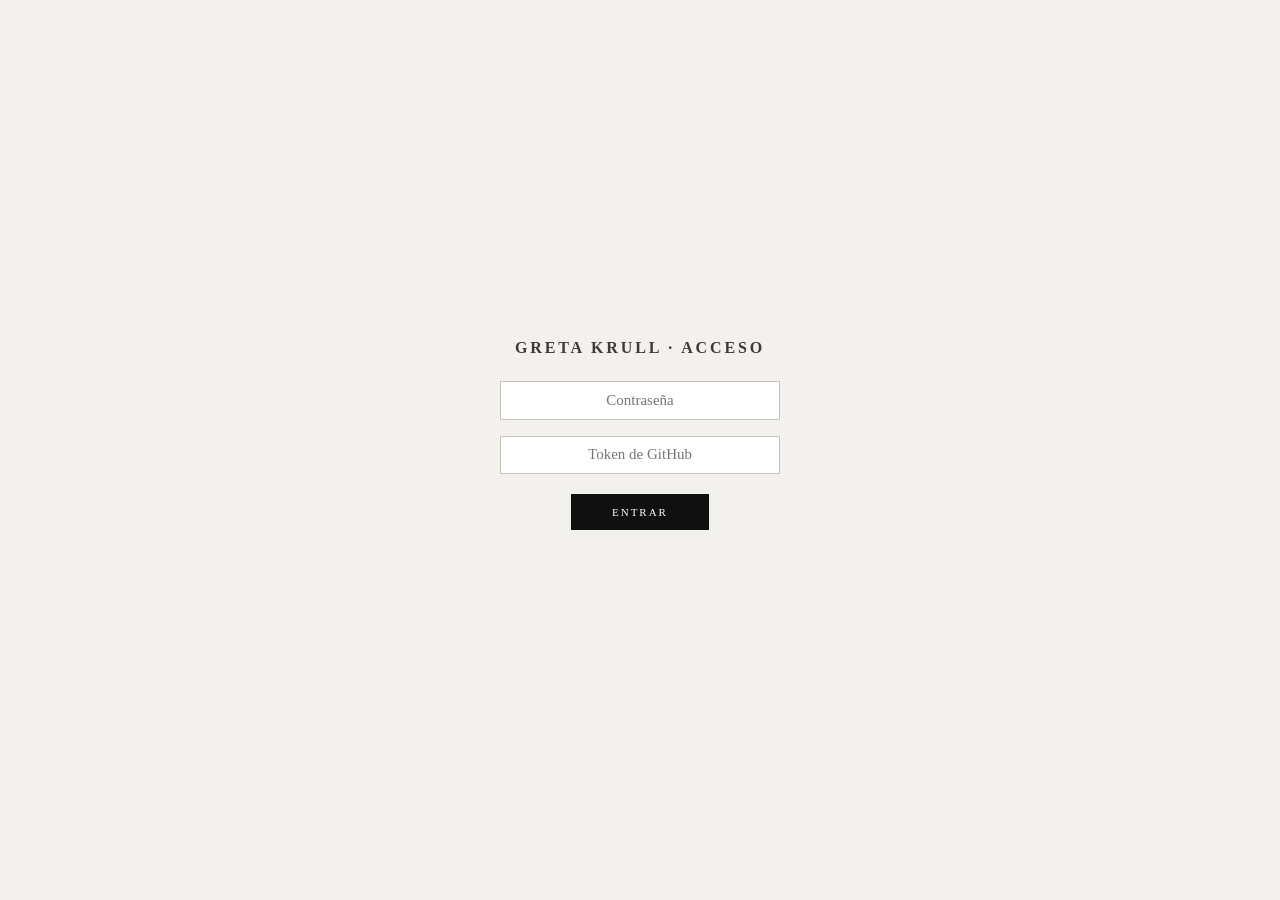
==== gk-admin/index.html @ b91fc3b1 "Admin: imagen no editable, solo informativa El nombre del archivo ya no se puede escribir a mano. Al" ====
<!DOCTYPE html>
<html lang="es">
<head>
<meta charset="UTF-8">
<meta name="viewport" content="width=device-width, initial-scale=1.0">
<title>GK · Admin</title>
<style>
*,*::before,*::after{box-sizing:border-box;margin:0;padding:0}
:root{
  --ink:#111010;--ink-mid:#3d3a38;--ink-faint:#c8c4bc;
  --cream:#f3f1ed;--page:#ffffff;--accent:#8c1a13;--green:#2a6a2a;
}
body{font-family:'Georgia',serif;background:var(--cream);color:var(--ink);font-size:15px;min-height:100vh}

/* ── LOGIN ── */
#login{display:flex;align-items:center;justify-content:center;min-height:100vh;flex-direction:column;gap:1rem}
#login h1{font-size:1rem;letter-spacing:.18em;text-transform:uppercase;color:var(--ink-mid);margin-bottom:.5rem}
#login input{font-family:Georgia,serif;font-size:15px;padding:.6rem 1rem;border:1px solid var(--ink-faint);background:var(--page);width:280px;outline:none;text-align:center;transition:border-color .15s}
#login input:focus{border-color:var(--ink)}
#login button{font-family:Georgia,serif;font-size:11px;letter-spacing:.18em;text-transform:uppercase;padding:.7rem 2.5rem;border:1px solid var(--ink);background:var(--ink);color:#fff;cursor:pointer;margin-top:.25rem;transition:background .15s}
#login button:hover{background:var(--accent);border-color:var(--accent)}
.login-error{font-size:12px;color:var(--accent);min-height:1.2em;text-align:center}

/* ── APP ── */
#app{display:none;max-width:820px;margin:0 auto;padding:3rem 2rem 6rem}

/* ── HEADER ── */
.header-top{border-bottom:3px solid var(--accent);padding-bottom:1rem;margin-bottom:2.5rem;display:flex;justify-content:space-between;align-items:baseline}
.header-top h1{font-size:1.15rem;font-style:italic;font-weight:400}

/* ── STATUS ── */
#status-bar{font-size:12px;padding:.7rem 1rem;margin-bottom:1.5rem;border-left:3px solid var(--ink-faint);color:var(--ink-mid);display:none}
#status-bar.ok{border-left-color:var(--green);color:var(--green);display:block}
#status-bar.error{border-left-color:var(--accent);color:var(--accent);display:block}
#status-bar.loading{display:block}

/* ── TABS ── */
.tabs{display:flex;border-bottom:1px solid var(--ink-faint);margin-bottom:2rem}
.tab{font-size:11px;letter-spacing:.14em;text-transform:uppercase;padding:.75rem 1.5rem;cursor:pointer;color:var(--ink-mid);border-bottom:2px solid transparent;margin-bottom:-1px;background:none;border-top:none;border-left:none;border-right:none;font-family:Georgia,serif;transition:color .15s}
.tab:hover{color:var(--ink)}
.tab.active{color:var(--accent);border-bottom-color:var(--accent)}
.tab-panel{display:none}
.tab-panel.active{display:block}

/* ── MODE TOGGLE ── */
.mode-toggle{display:flex;gap:.5rem;margin-bottom:2rem}
.mode-btn{font-family:Georgia,serif;font-size:11px;letter-spacing:.14em;text-transform:uppercase;padding:.45rem 1.25rem;border:1px solid var(--ink-faint);background:transparent;cursor:pointer;color:var(--ink-mid);transition:all .15s}
.mode-btn.active{background:var(--ink);border-color:var(--ink);color:#fff}
.mode-btn:hover:not(.active){border-color:var(--ink);color:var(--ink)}

/* ── SECTION LABELS ── */
.section-label{font-size:10px;letter-spacing:.2em;text-transform:uppercase;color:var(--accent);margin:2rem 0 1.5rem;padding:.45rem .8rem;border-left:3px solid var(--accent);background:#faf7f4;display:flex;justify-content:space-between;align-items:center}
.section-label em{font-style:italic;text-transform:none;letter-spacing:0;color:var(--ink-faint);font-size:12px}

/* ── FIELDS ── */
.field{display:flex;flex-direction:column;gap:.4rem;margin-bottom:1.25rem}
.field label{font-size:11px;letter-spacing:.12em;text-transform:uppercase;color:var(--ink-mid)}
.field label em{font-size:11px;text-transform:none;letter-spacing:0;color:var(--ink-faint);font-style:italic}
.field .hint{font-size:12px;color:var(--ink-mid);font-style:italic}
.field .field-error{font-size:12px;color:var(--accent);display:none}
.field input,.field select,.field textarea{
  font-family:Georgia,serif;font-size:15px;
  padding:.55rem .8rem;
  border:1px solid var(--ink-faint);
  background:var(--page);
  outline:none;color:var(--ink);width:100%;
  transition:border-color .15s,box-shadow .15s;
  appearance:none;-webkit-appearance:none;
}
.field select{
  background-image:url("data:image/svg+xml,%3Csvg xmlns='http://www.w3.org/2000/svg' width='12' height='7'%3E%3Cpath d='M1 1l5 5 5-5' fill='none' stroke='%233d3a38' stroke-width='1.5'/%3E%3C/svg%3E");
  background-repeat:no-repeat;background-position:right .75rem center;padding-right:2.25rem;cursor:pointer;
}
.field input:focus,.field select:focus,.field textarea:focus{border-color:var(--ink);box-shadow:0 0 0 3px rgba(17,16,16,.06)}
.field input.invalid,.field textarea.invalid,.field select.invalid{border-color:var(--accent);box-shadow:0 0 0 3px rgba(140,26,19,.07)}
.field input:disabled{background:var(--cream);color:var(--ink-mid);cursor:default}
.field textarea{resize:vertical;min-height:90px;line-height:1.65}

/* ── LAYOUT ── */
.row{display:grid;grid-template-columns:1fr 1fr;gap:1.25rem}
.row3{display:grid;grid-template-columns:1fr 1fr 1fr;gap:1.25rem}

/* ── INFO PILLS (libros existentes) ── */
.existing-info{margin-bottom:1.5rem}
.existing-info-label{font-size:11px;letter-spacing:.1em;text-transform:uppercase;color:var(--ink-mid);margin-bottom:.4rem}
.info-pill{display:inline-block;font-size:11px;background:var(--page);border:1px solid var(--ink-faint);padding:.2rem .65rem;margin:.15rem;color:var(--ink-mid)}

/* ── IMAGE UPLOAD ── */
input[type="file"].img-file-input{width:.1px;height:.1px;opacity:0;position:absolute;overflow:hidden;z-index:-1}
.img-file-btn{display:block;font-family:Georgia,serif;font-size:12px;letter-spacing:.1em;text-transform:uppercase;padding:.5rem 1rem;border:1px dashed var(--ink-faint);background:var(--page);cursor:pointer;color:var(--ink-mid);transition:border-color .15s,color .15s;text-align:center}
.img-file-btn:hover{border-color:var(--ink);color:var(--ink)}
.img-preview-row{display:none;align-items:center;gap:1rem;margin-top:.25rem}
.img-preview{width:72px;height:72px;object-fit:cover;border:1px solid var(--ink-faint);flex-shrink:0}
.img-preview-name{font-size:12px;color:var(--ink-mid);font-style:italic;word-break:break-all}
.img-warning{display:none;font-size:12px;color:var(--accent);background:#fdf5f5;border:1px solid #f0cccc;padding:.5rem .75rem;line-height:1.6}
.img-warning a{color:var(--accent);text-decoration:underline}
.img-name-hint{font-size:12px;color:var(--ink-mid);background:#f8f6f2;border-left:2px solid var(--ink-faint);padding:.45rem .7rem;line-height:1.65}
.img-name-hint code{font-size:11px;background:var(--page);border:1px solid var(--ink-faint);padding:.05rem .3rem}
.img-current-name{display:none;font-size:12px;color:var(--ink-mid);font-style:italic;padding:.35rem .6rem;background:var(--cream);border:1px solid var(--ink-faint)}

/* ── TAGS ── */
.tag-box{background:#f8f6f2;border:1px solid var(--ink-faint);padding:1rem 1.1rem;margin-bottom:1.25rem}
.tag-box-title{font-size:10px;letter-spacing:.18em;text-transform:uppercase;color:var(--ink-mid);margin-bottom:.65rem}
.tag-box p{font-size:13px;color:var(--ink-mid);line-height:1.75;margin-bottom:.6rem}
.tag-box p strong{color:var(--ink)}
.tag-pills-label{font-size:10px;letter-spacing:.15em;text-transform:uppercase;color:var(--ink-mid);margin:.75rem 0 .35rem}
.tag-pill-click{display:inline-block;font-size:11px;background:var(--page);border:1px solid var(--ink-faint);padding:.2rem .65rem;margin:.15rem;color:var(--ink-mid);cursor:pointer;transition:all .15s;user-select:none}
.tag-pill-click:hover{background:var(--ink);color:#fff;border-color:var(--ink)}
.tag-new-warn{display:none;font-size:12px;color:#7a5a10;background:#fdf8ee;border:1px solid #e8d5a0;padding:.4rem .7rem;margin-top:.3rem;line-height:1.6}

/* ── SUBMIT ── */
.submit-row{display:flex;align-items:center;gap:1.5rem;margin-top:2rem;padding-top:1.5rem;border-top:1px solid var(--ink-faint)}
button.publish{font-family:Georgia,serif;font-size:11px;letter-spacing:.18em;text-transform:uppercase;padding:.8rem 2.5rem;border:1px solid var(--accent);background:var(--accent);color:#fff;cursor:pointer;transition:opacity .15s}
button.publish:hover{opacity:.85}
button.publish:disabled{opacity:.4;cursor:default}
.publish-status{font-size:13px;color:var(--ink-mid);font-style:italic}
.publish-status.success{color:var(--green)}
.publish-status.error{color:var(--accent)}

@media(max-width:620px){.row,.row3{grid-template-columns:1fr}}
</style>
</head>
<body>

<div id="login">
  <h1>Greta Krull · Acceso</h1>
  <input type="password" id="pwd" placeholder="Contraseña" onkeydown="if(event.key==='Enter')checkPwd()">
  <div id="token-row">
    <input type="password" id="gh-token" placeholder="Token de GitHub" onkeydown="if(event.key==='Enter')checkPwd()">
  </div>
  <button onclick="checkPwd()">Entrar</button>
  <div class="login-error" id="login-error"></div>
</div>

<div id="app">
  <div class="header-top">
    <h1>Greta Krull Ediciones — Panel de contenido</h1>
    <button onclick="cerrarSesion()" style="font-family:Georgia,serif;font-size:10px;letter-spacing:.12em;text-transform:uppercase;background:none;border:none;color:var(--ink-faint);cursor:pointer;padding:0">Cerrar sesión</button>
  </div>

  <div id="status-bar"></div>

  <div class="tabs">
    <button class="tab active" onclick="switchTab('libro',this)">Libros</button>
    <button class="tab" onclick="switchTab('archivo',this)">Archivo</button>
  </div>

  <!-- ══ TAB LIBROS ══ -->
  <div id="tab-libro" class="tab-panel active">

    <div class="mode-toggle">
      <button class="mode-btn active" onclick="setMode('libro','nuevo',this)">Nuevo libro</button>
      <button class="mode-btn" onclick="setMode('libro','editar',this)">Editar existente</button>
    </div>

    <div id="libro-edit-selector" style="display:none">
      <div class="field">
        <label>Selecciona el libro a editar</label>
        <select onchange="loadBookForEdit(this.value)">
          <option value="">— Seleccionar —</option>
        </select>
      </div>
    </div>

    <div id="existing-books-info" class="existing-info" style="display:none">
      <div class="existing-info-label">Libros en el catálogo</div>
      <div id="existing-books-list"></div>
    </div>

    <div class="section-label">Obligatorio</div>

    <div class="row3">
      <div class="field">
        <label>N.º de libro</label>
        <input type="number" id="l-id" placeholder="5" min="1">
        <span class="hint" id="l-id-hint"></span>
        <span class="field-error" id="l-id-error">Este número ya existe</span>
      </div>
      <div class="field">
        <label>Año</label>
        <input type="text" id="l-date" placeholder="2026">
      </div>
      <div class="field">
        <label>Estado</label>
        <select id="l-status">
          <option value="">— Elegir —</option>
          <option value="upcoming">En preparación</option>
          <option value="available">Disponible</option>
          <option value="announced">Solo anunciado</option>
        </select>
        <span class="field-error" id="l-status-error">Selecciona un estado</span>
      </div>
    </div>

    <div class="field">
      <label>Título</label>
      <input type="text" id="l-title">
      <span class="field-error" id="l-title-error">El título es obligatorio</span>
    </div>

    <div class="row">
      <div class="field">
        <label>Nombre del autor</label>
        <input type="text" id="l-author1-name">
        <span class="field-error" id="l-author-error">El autor es obligatorio</span>
      </div>
      <div class="field">
        <label>Rol <em>— Ensayo / Poesía / Traducción</em></label>
        <input type="text" id="l-author1-role">
      </div>
    </div>

    <div class="row">
      <div class="field">
        <label>Segundo autor <em>— si aplica</em></label>
        <input type="text" id="l-author2-name">
      </div>
      <div class="field">
        <label>Rol del segundo autor</label>
        <input type="text" id="l-author2-role">
      </div>
    </div>

    <div class="field">
      <label>Descripción corta <em>— cuadrícula de inicio, máx. 15 palabras</em></label>
      <input type="text" id="l-desc-short">
      <span class="field-error" id="l-desc-short-error">La descripción corta es obligatoria</span>
    </div>

    <div class="field">
      <label>Descripción catálogo <em>— 2-4 frases</em></label>
      <textarea id="l-desc-catalog"></textarea>
      <span class="field-error" id="l-desc-catalog-error">La descripción de catálogo es obligatoria</span>
    </div>

    <!-- Portada -->
    <div class="field">
      <label>Imagen de portada</label>
      <input type="file" id="l-cover-file" class="img-file-input" accept="image/jpeg,image/png,image/webp" onchange="handleImageSelect('l')">
      <label for="l-cover-file" class="img-file-btn">Seleccionar imagen…</label>
      <div id="l-cover-preview-row" class="img-preview-row">
        <img id="l-cover-preview" class="img-preview" src="" alt="">
        <span id="l-cover-preview-name" class="img-preview-name"></span>
      </div>
      <div id="l-cover-warning" class="img-warning">
        El archivo supera 2MB — las imágenes grandes ralentizan la web. Comprímelo antes de subir:
        <a href="https://www.iloveimg.com/es/comprimir-imagen" target="_blank">iloveimg.com →</a>
      </div>
      <input type="hidden" id="l-cover">
      <div id="l-cover-current" class="img-current-name"></div>
      <div class="img-name-hint">
        Nómbrala en minúsculas, sin espacios ni acentos, con guiones.<br>
        Ejemplo: <code>cuaderno-2-carta-cabala.jpg</code><br>
        Este nombre es como quedará guardado en GitHub y como deberás referirlo si lo necesitas en otro sitio.
      </div>
    </div>

    <div class="section-label">Opcional <em>— completar cuando esté disponible</em></div>

    <div class="field">
      <label>Subtítulo</label>
      <input type="text" id="l-subtitle">
    </div>

    <div class="row">
      <div class="field">
        <label>Tirada total</label>
        <input type="number" id="l-copies-total" placeholder="100" min="1">
      </div>
      <div class="field">
        <label>Ejemplares disponibles</label>
        <input type="number" id="l-copies-remaining" min="0">
      </div>
    </div>

    <div class="field">
      <label>Cita destacada</label>
      <input type="text" id="l-quote" placeholder="«Una frase memorable»">
    </div>

    <div class="field">
      <label>Enlace de compra</label>
      <input type="text" id="l-purchase-url" placeholder="https://...">
    </div>
    <div class="row">
      <div class="field">
        <label>Nombre del enlace</label>
        <input type="text" id="l-purchase-label" placeholder="IberLibro">
      </div>
      <div class="field">
        <label>Descripción del enlace</label>
        <input type="text" id="l-purchase-desc" placeholder="Compra directa. Envío internacional.">
      </div>
    </div>

    <div class="submit-row">
      <button class="publish" id="btn-libro" onclick="publishBook()">Publicar en la web</button>
      <span class="publish-status" id="status-libro"></span>
    </div>
  </div>

  <!-- ══ TAB ARCHIVO ══ -->
  <div id="tab-archivo" class="tab-panel">

    <div class="mode-toggle">
      <button class="mode-btn active" onclick="setMode('archivo','nuevo',this)">Nueva entrada</button>
      <button class="mode-btn" onclick="setMode('archivo','editar',this)">Editar existente</button>
    </div>

    <div id="archivo-edit-selector" style="display:none">
      <div class="field">
        <label>Selecciona la entrada a editar</label>
        <select onchange="loadArchivoForEdit(this.value)">
          <option value="">— Seleccionar —</option>
        </select>
      </div>
    </div>

    <div class="section-label">Obligatorio</div>

    <div class="row">
      <div class="field">
        <label>Tipo de entrada</label>
        <select id="a-tipo" onchange="updateArchivoFields()">
          <option value="">— Elegir —</option>
          <option value="foto">Foto</option>
          <option value="video">Vídeo</option>
          <option value="mixto">Mixto (foto + vídeo)</option>
        </select>
        <span class="field-error" id="a-tipo-error">Selecciona un tipo</span>
      </div>
      <div class="field">
        <label>Libro relacionado <em>— número</em></label>
        <input type="number" id="a-cuaderno" placeholder="1" min="1">
        <span class="field-error" id="a-cuaderno-error">El libro relacionado es obligatorio</span>
      </div>
    </div>

    <div class="row">
      <div class="field">
        <label>Fecha</label>
        <input type="text" id="a-fecha" placeholder="Junio 2026">
        <span class="field-error" id="a-fecha-error">La fecha es obligatoria</span>
      </div>
      <div class="field">
        <label>Etiqueta <em>— texto pequeño sobre el título</em></label>
        <input type="text" id="a-etiqueta" placeholder="Fotografía · N.º 1">
      </div>
    </div>

    <div class="field">
      <label>Título</label>
      <input type="text" id="a-titulo">
      <span class="field-error" id="a-titulo-error">El título es obligatorio</span>
    </div>

    <div class="field">
      <label>Texto</label>
      <textarea id="a-texto" placeholder="Texto que aparece al abrir la entrada."></textarea>
      <span class="field-error" id="a-texto-error">El texto es obligatorio</span>
    </div>

    <!-- Imagen (foto / mixto) -->
    <div id="a-imagen-fields">
      <div class="field">
        <label>Imagen</label>
        <input type="file" id="a-imagen-file" class="img-file-input" accept="image/jpeg,image/png,image/webp" onchange="handleImageSelect('a')">
        <label for="a-imagen-file" class="img-file-btn">Seleccionar imagen…</label>
        <div id="a-imagen-preview-row" class="img-preview-row">
          <img id="a-imagen-preview" class="img-preview" src="" alt="">
          <span id="a-imagen-preview-name" class="img-preview-name"></span>
        </div>
        <div id="a-imagen-warning" class="img-warning">
          El archivo supera 2MB — las imágenes grandes ralentizan la web. Comprímelo antes de subir:
          <a href="https://www.iloveimg.com/es/comprimir-imagen" target="_blank">iloveimg.com →</a>
        </div>
        <input type="hidden" id="a-imagen">
        <div id="a-imagen-current" class="img-current-name"></div>
        <div class="img-name-hint">
          Nómbrala en minúsculas, sin espacios ni acentos, con guiones.<br>
          Ejemplo: <code>archivo-prevel-retrato-1948.jpg</code><br>
          Este nombre es como quedará en GitHub. Úsalo si necesitas referenciar la imagen en otro lugar.
        </div>
        <span class="field-error" id="a-imagen-error">La imagen es obligatoria para este tipo</span>
      </div>
      <div class="field">
        <label>Descripción de la imagen <em>— accesibilidad</em></label>
        <input type="text" id="a-imagealt">
      </div>
    </div>

    <!-- Vídeo (video / mixto) -->
    <div id="a-video-fields" style="display:none">
      <div class="field">
        <label>ID del vídeo de YouTube</label>
        <input type="text" id="a-videoid" placeholder="dQw4w9WgXcQ">
        <span class="hint">La parte después de youtube.com/watch?v= en la URL</span>
        <span class="field-error" id="a-video-error">El ID del vídeo es obligatorio para este tipo</span>
      </div>
    </div>

    <!-- Tags -->
    <div class="tag-box">
      <div class="tag-box-title">Cómo funcionan los tags</div>
      <p>Cada tag agrupa entradas en el <strong>mapa del archivo</strong>. Entradas con el mismo tag forman un <strong>cluster</strong> y aparecen juntas.</p>
      <p>Una entrada con <strong>dos tags</strong> aparece entre los dos clusters, conectándolos visualmente. Más de dos tags no tiene efecto adicional.</p>
      <p>Usa siempre los mismos tags para el mismo tema. Si escribes un tag nuevo, se creará un cluster nuevo en el mapa.</p>
      <div id="existing-tags-box" style="display:none">
        <div class="tag-pills-label">Tags existentes — pulsa para añadir</div>
        <div id="existing-tags-list"></div>
      </div>
    </div>

    <div class="field">
      <label>Tags de esta entrada</label>
      <input type="text" id="a-tags" placeholder="artaud, prevel" oninput="checkNewTag()">
      <span class="hint">Separados por coma. Un tag = un cluster. Dos tags = entre dos clusters.</span>
      <div class="tag-new-warn" id="a-tags-new-warn"></div>
      <span class="field-error" id="a-tags-error">Al menos un tag es obligatorio</span>
    </div>

    <div class="section-label">Opcional</div>

    <div class="field">
      <label>Enlace externo</label>
      <input type="text" id="a-enlace" placeholder="https://...">
    </div>

    <div class="submit-row">
      <button class="publish" id="btn-archivo" onclick="publishArchivo()">Publicar en el archivo</button>
      <span class="publish-status" id="status-archivo"></span>
    </div>
  </div>
</div>

<script>
var PASSWORD = 'amapola26';
var GH_TOKEN = '';
var REPO     = 'asieruxui/Greta-Krull-Ediciones';
var API      = 'https://api.github.com/repos/' + REPO + '/contents/';

var currentBooks    = [];
var currentArchivo  = [];
var tagCounts       = {};
var libroEditMode   = false;
var archivoEditMode = false;
var libroEditId     = null;
var archivoEditIdx  = null;
var imageFiles      = { l: null, a: null };

// ── Auth ──────────────────────────────────────────────────────────────────────
function iniciarSesion(pwd, token) {
  GH_TOKEN = token;
  localStorage.setItem('gk_token', token);
  localStorage.setItem('gk_pwd',   pwd);
  document.getElementById('login').style.display = 'none';
  document.getElementById('app').style.display   = 'block';
  loadData();
}

function cerrarSesion() {
  localStorage.removeItem('gk_token');
  localStorage.removeItem('gk_pwd');
  GH_TOKEN = '';
  document.getElementById('app').style.display   = 'none';
  document.getElementById('login').style.display = 'flex';
  document.getElementById('pwd').value           = '';
  document.getElementById('gh-token').value      = '';
  document.getElementById('token-row').style.display = 'block';
}

function checkPwd() {
  var token = document.getElementById('gh-token').value.trim();
  var pwd   = document.getElementById('pwd').value;
  if (pwd === PASSWORD && token) {
    iniciarSesion(pwd, token);
  } else if (pwd !== PASSWORD) {
    document.getElementById('login-error').textContent = 'Contraseña incorrecta';
    document.getElementById('pwd').value = '';
    document.getElementById('pwd').focus();
  } else {
    document.getElementById('login-error').textContent = 'Introduce el token de GitHub';
    document.getElementById('gh-token').focus();
  }
}

// Auto-login si hay sesión guardada
(function() {
  var savedPwd   = localStorage.getItem('gk_pwd');
  var savedToken = localStorage.getItem('gk_token');
  if (savedPwd === PASSWORD && savedToken) {
    document.getElementById('token-row').style.display = 'none';
    iniciarSesion(savedPwd, savedToken);
  }
})();

// ── GitHub API ────────────────────────────────────────────────────────────────
function ghGet(path) {
  return fetch(API + path, {
    headers: { 'Authorization': 'token ' + GH_TOKEN, 'Accept': 'application/vnd.github.v3+json' }
  }).then(function(r) { return r.json(); });
}

function ghPut(path, content, sha, message) {
  var body = { message: message, content: content };
  if (sha) body.sha = sha;
  return fetch(API + path, {
    method: 'PUT',
    headers: { 'Authorization': 'token ' + GH_TOKEN, 'Content-Type': 'application/json' },
    body: JSON.stringify(body)
  }).then(function(r) { return r.json().then(function(d){ return { ok: r.ok, data: d }; }); });
}

function ghPutText(path, text, sha, message) {
  return ghPut(path, btoa(unescape(encodeURIComponent(text))), sha, message);
}

function parseJsArray(src, varName) {
  try { return new Function(src + '; return ' + varName + ';')(); } catch(e) { return []; }
}

function decode64(b64) {
  return decodeURIComponent(escape(atob(b64.replace(/\n/g, ''))));
}

// Upload image file to images/ folder
function ghUploadImage(filename, file) {
  return new Promise(function(resolve, reject) {
    var reader = new FileReader();
    reader.onload = function(e) {
      var base64 = e.target.result.split(',')[1];
      // Try to get existing SHA (in case file already exists)
      ghGet('images/' + filename).then(function(existing) {
        return ghPut('images/' + filename, base64, existing.sha || undefined, 'Subir imagen: ' + filename);
      }).then(resolve).catch(reject);
    };
    reader.onerror = reject;
    reader.readAsDataURL(file);
  });
}

// ── Image field handling ──────────────────────────────────────────────────────
function handleImageSelect(prefix) {
  var fileInputId = prefix === 'l' ? 'l-cover-file' : 'a-imagen-file';
  var nameFieldId = prefix === 'l' ? 'l-cover'      : 'a-imagen';
  var previewRowId= prefix === 'l' ? 'l-cover-preview-row'  : 'a-imagen-preview-row';
  var previewImgId= prefix === 'l' ? 'l-cover-preview'      : 'a-imagen-preview';
  var previewNmId = prefix === 'l' ? 'l-cover-preview-name' : 'a-imagen-preview-name';
  var warningId   = prefix === 'l' ? 'l-cover-warning'      : 'a-imagen-warning';

  var file = document.getElementById(fileInputId).files[0];
  if (!file) return;

  imageFiles[prefix] = file;
  document.getElementById(nameFieldId).value = file.name;
  var currentDiv = document.getElementById(prefix === 'l' ? 'l-cover-current' : 'a-imagen-current');
  currentDiv.textContent = 'Archivo seleccionado: ' + file.name;
  currentDiv.style.display = 'block';
  document.getElementById(warningId).style.display = file.size > 2 * 1024 * 1024 ? 'block' : 'none';

  var reader = new FileReader();
  reader.onload = function(e) {
    document.getElementById(previewImgId).src = e.target.result;
    document.getElementById(previewNmId).textContent = file.name + ' (' + (file.size / 1024).toFixed(0) + ' KB)';
    document.getElementById(previewRowId).style.display = 'flex';
  };
  reader.readAsDataURL(file);
}

function clearFileSelect(prefix) {
  imageFiles[prefix] = null;
  var previewRowId = prefix === 'l' ? 'l-cover-preview-row' : 'a-imagen-preview-row';
  var warningId    = prefix === 'l' ? 'l-cover-warning'     : 'a-imagen-warning';
  var currentDivId = prefix === 'l' ? 'l-cover-current'     : 'a-imagen-current';
  document.getElementById(previewRowId).style.display  = 'none';
  document.getElementById(warningId).style.display     = 'none';
  document.getElementById(currentDivId).style.display  = 'none';
  document.getElementById(currentDivId).textContent    = '';
}

// ── Load data ─────────────────────────────────────────────────────────────────
function loadData() {
  setStatus('Cargando…', 'loading');
  Promise.all([
    ghGet('contenido/libros.js'),
    ghGet('contenido/archivo.js')
  ]).then(function(res) {
    var librosSrc  = decode64(res[0].content);
    var archivoSrc = decode64(res[1].content);

    currentBooks   = parseJsArray(librosSrc,  'BOOKS')   || [];
    currentArchivo = parseJsArray(archivoSrc, 'ARCHIVO') || [];

    if (currentBooks.length) {
      var nextId = Math.max.apply(null, currentBooks.map(function(b){ return b.id || 0; })) + 1;
      document.getElementById('l-id').placeholder = nextId;
      document.getElementById('l-id-hint').textContent = 'El siguiente disponible es ' + nextId;
      document.getElementById('existing-books-list').innerHTML = currentBooks.map(function(b) {
        return '<span class="info-pill">N.º ' + b.id + ' · ' + b.title + '</span>';
      }).join('');
      document.getElementById('existing-books-info').style.display = 'block';

      var sel = document.querySelector('#libro-edit-selector select');
      currentBooks.forEach(function(b) {
        var o = document.createElement('option');
        o.value = b.id;
        o.textContent = 'N.º ' + b.id + ' · ' + b.title;
        sel.appendChild(o);
      });
    }

    // Tags con conteo
    tagCounts = {};
    currentArchivo.forEach(function(e) {
      (e.tags || []).forEach(function(t){ tagCounts[t] = (tagCounts[t] || 0) + 1; });
    });
    var tags = Object.keys(tagCounts);
    if (tags.length) {
      document.getElementById('existing-tags-list').innerHTML = tags.map(function(t) {
        return '<span class="tag-pill-click" onclick="addTag(\'' + t.replace(/'/g,"\\'") + '\')">' +
               t + ' <em style="opacity:.55;font-style:normal">(' + tagCounts[t] + ')</em></span>';
      }).join('');
      document.getElementById('existing-tags-box').style.display = 'block';
    }

    var aSel = document.querySelector('#archivo-edit-selector select');
    currentArchivo.forEach(function(e, i) {
      var o = document.createElement('option');
      o.value = i;
      o.textContent = e.titulo || ('Entrada ' + (i + 1));
      aSel.appendChild(o);
    });

    setStatus('', '');
  }).catch(function() {
    setStatus('Error al conectar con GitHub. Comprueba el token.', 'error');
  });
}

function setStatus(msg, type) {
  var bar = document.getElementById('status-bar');
  bar.textContent = msg;
  bar.className = type;
  bar.style.display = msg ? 'block' : 'none';
}

// ── Tags ──────────────────────────────────────────────────────────────────────
function addTag(tag) {
  var input = document.getElementById('a-tags');
  var parts = input.value ? input.value.split(',').map(function(t){ return t.trim(); }) : [];
  if (parts.indexOf(tag) === -1) parts.push(tag);
  input.value = parts.join(', ');
  checkNewTag();
}

function checkNewTag() {
  var input = document.getElementById('a-tags');
  var typed = input.value.split(',').map(function(t){ return t.trim().toLowerCase(); }).filter(Boolean);
  var newTags = typed.filter(function(t){ return t && !tagCounts[t]; });
  var warn = document.getElementById('a-tags-new-warn');
  if (newTags.length) {
    warn.textContent = '«' + newTags.join('» y «') + '» ' + (newTags.length === 1 ? 'es un tag nuevo' : 'son tags nuevos') + ' — se creará un cluster nuevo en el mapa del archivo.';
    warn.style.display = 'block';
  } else {
    warn.style.display = 'none';
  }
}

// ── Tabs & mode ───────────────────────────────────────────────────────────────
function switchTab(name, btn) {
  document.querySelectorAll('.tab').forEach(function(t){ t.classList.remove('active'); });
  document.querySelectorAll('.tab-panel').forEach(function(p){ p.classList.remove('active'); });
  btn.classList.add('active');
  document.getElementById('tab-' + name).classList.add('active');
}

function setMode(tab, mode, btn) {
  var isEdit = (mode === 'editar');
  if (tab === 'libro') {
    libroEditMode = isEdit;
    libroEditId   = null;
    document.getElementById('libro-edit-selector').style.display = isEdit ? 'block' : 'none';
    document.getElementById('existing-books-info').style.display = isEdit ? 'none' : (currentBooks.length ? 'block' : 'none');
    document.getElementById('l-id').disabled = isEdit;
    document.getElementById('btn-libro').textContent = isEdit ? 'Guardar cambios' : 'Publicar en la web';
    clearForm('libro');
  } else {
    archivoEditMode = isEdit;
    archivoEditIdx  = null;
    document.getElementById('archivo-edit-selector').style.display = isEdit ? 'block' : 'none';
    document.getElementById('btn-archivo').textContent = isEdit ? 'Guardar cambios' : 'Publicar en el archivo';
    clearForm('archivo');
  }
  btn.closest('.mode-toggle').querySelectorAll('.mode-btn').forEach(function(b) {
    b.classList.toggle('active', b === btn);
  });
}

function clearForm(tab) {
  if (tab === 'libro') {
    ['l-id','l-date','l-title','l-author1-name','l-author1-role','l-author2-name','l-author2-role',
     'l-subtitle','l-desc-short','l-desc-catalog','l-cover','l-copies-total','l-copies-remaining',
     'l-quote','l-purchase-url','l-purchase-label','l-purchase-desc'].forEach(function(f){ document.getElementById(f).value = ''; });
    document.getElementById('l-status').value = '';
    document.getElementById('status-libro').textContent = '';
    document.getElementById('status-libro').className = 'publish-status';
    document.getElementById('l-cover').value = '';
    clearFileSelect('l');
    document.getElementById('l-cover-file').value = '';
  } else {
    ['a-fecha','a-etiqueta','a-titulo','a-texto','a-imagen','a-imagealt',
     'a-videoid','a-tags','a-cuaderno','a-enlace'].forEach(function(f){ document.getElementById(f).value = ''; });
    document.getElementById('a-tipo').value = '';
    updateArchivoFields();
    document.getElementById('status-archivo').textContent = '';
    document.getElementById('status-archivo').className = 'publish-status';
    document.getElementById('a-tags-new-warn').style.display = 'none';
    document.getElementById('a-imagen').value = '';
    clearFileSelect('a');
    document.getElementById('a-imagen-file').value = '';
  }
}

function updateArchivoFields() {
  var tipo = document.getElementById('a-tipo').value;
  document.getElementById('a-imagen-fields').style.display = tipo === 'video' ? 'none' : '';
  document.getElementById('a-video-fields').style.display  = tipo === 'foto'  ? 'none' : '';
}

// ── Populate form for editing ─────────────────────────────────────────────────
function loadBookForEdit(id) {
  if (!id) return;
  libroEditId = parseInt(id);
  var b = currentBooks.find(function(x){ return x.id === libroEditId; });
  if (!b) return;
  var a = b.authors || [];
  document.getElementById('l-id').value               = b.id;
  document.getElementById('l-date').value             = b.date           || '';
  document.getElementById('l-status').value           = b.status         || '';
  document.getElementById('l-title').value            = b.title          || '';
  document.getElementById('l-author1-name').value     = (a[0]||{}).name  || '';
  document.getElementById('l-author1-role').value     = (a[0]||{}).role  || '';
  document.getElementById('l-author2-name').value     = (a[1]||{}).name  || '';
  document.getElementById('l-author2-role').value     = (a[1]||{}).role  || '';
  document.getElementById('l-subtitle').value         = b.subtitle       || '';
  document.getElementById('l-desc-short').value       = b.descShort      || '';
  document.getElementById('l-desc-catalog').value     = b.descCatalog    || '';
  var lCover = b.coverImage ? b.coverImage.replace('./images/', '') : '';
  document.getElementById('l-cover').value = lCover;
  var lCoverDiv = document.getElementById('l-cover-current');
  if (lCover) { lCoverDiv.textContent = 'Imagen actual: ' + lCover; lCoverDiv.style.display = 'block'; }
  else { lCoverDiv.textContent = ''; lCoverDiv.style.display = 'none'; }
  document.getElementById('l-copies-total').value     = b.copiesTotal     != null ? b.copiesTotal     : '';
  document.getElementById('l-copies-remaining').value = b.copiesRemaining != null ? b.copiesRemaining : '';
  document.getElementById('l-quote').value            = b.quote          || '';
  document.getElementById('l-purchase-url').value     = b.purchaseUrl    || '';
  document.getElementById('l-purchase-label').value   = b.purchaseLabel  || '';
  document.getElementById('l-purchase-desc').value    = b.purchaseDesc   || '';
}

function loadArchivoForEdit(idx) {
  if (idx === '') return;
  archivoEditIdx = parseInt(idx);
  var e = currentArchivo[archivoEditIdx];
  if (!e) return;
  document.getElementById('a-tipo').value     = e.tipo     || '';
  updateArchivoFields();
  document.getElementById('a-fecha').value    = e.fecha    || '';
  document.getElementById('a-etiqueta').value = e.etiqueta || '';
  document.getElementById('a-titulo').value   = e.titulo   || '';
  document.getElementById('a-texto').value    = e.texto    || '';
  var aImagen = e.imagen ? e.imagen.replace('./images/', '') : '';
  document.getElementById('a-imagen').value = aImagen;
  var aImagenDiv = document.getElementById('a-imagen-current');
  if (aImagen) { aImagenDiv.textContent = 'Imagen actual: ' + aImagen; aImagenDiv.style.display = 'block'; }
  else { aImagenDiv.textContent = ''; aImagenDiv.style.display = 'none'; }
  document.getElementById('a-imagealt').value = e.imageAlt || '';
  var vm = e.videoUrl ? e.videoUrl.match(/embed\/(.+)$/) : null;
  document.getElementById('a-videoid').value  = vm ? vm[1] : '';
  document.getElementById('a-tags').value     = (e.tags || []).join(', ');
  document.getElementById('a-cuaderno').value = e.cuadernoId || '';
  document.getElementById('a-enlace').value   = e.enlace   || '';
  checkNewTag();
}

// ── Helpers ───────────────────────────────────────────────────────────────────
function v(id) { return document.getElementById(id).value.trim(); }
function showError(id, show) { var el = document.getElementById(id); if (el) el.style.display = show ? 'block' : 'none'; }
function markInvalid(id, inv) { var el = document.getElementById(id); if (el) el.classList.toggle('invalid', inv); }
function esc(s) { return s ? s.replace(/\\/g, '\\\\').replace(/"/g, '\\"') : ''; }

function replaceBlock(src, fieldPattern, newBlock) {
  var m = fieldPattern.exec(src);
  if (!m) return null;
  var depth = 0, blockStart = -1;
  for (var i = m.index - 1; i >= 0; i--) {
    if (src[i] === '}') depth++;
    if (src[i] === '{') { if (depth === 0) { blockStart = i; break; } depth--; }
  }
  if (blockStart === -1) return null;
  var preStart = blockStart, j = blockStart - 1;
  while (j >= 0 && (src[j] === ' ' || src[j] === '\n' || src[j] === '\r' || src[j] === '\t')) j--;
  if (j >= 0 && src[j] === ',') preStart = j;
  depth = 0;
  var blockEnd = -1;
  for (var k = blockStart; k < src.length; k++) {
    if (src[k] === '{') depth++;
    if (src[k] === '}') { depth--; if (depth === 0) { blockEnd = k + 1; break; } }
  }
  if (blockEnd === -1) return null;
  return src.substring(0, preStart) + newBlock + src.substring(blockEnd);
}

// ── Build entries ─────────────────────────────────────────────────────────────
function buildBookEntry(id, date, status, title, a1name, a1role, a2name, a2role, byline, ds, dc, cover, subtitle, ct, cr, quote, purl, plabel, pdesc) {
  var authors = '      { name: "' + esc(a1name) + '", role: "' + esc(a1role) + '" }';
  if (a2name) authors += ',\n      { name: "' + esc(a2name) + '", role: "' + esc(a2role) + '" }';
  var tw = title.split(' ');
  var th = tw.length > 2 ? tw.slice(0, Math.ceil(tw.length / 2)).join(' ') + '<br>' + tw.slice(Math.ceil(tw.length / 2)).join(' ') : title;
  var ap = a1name.split(' ').pop() || a1name;
  return (
'  ,{\n' +
'    id:   ' + id + ',\n' +
'    num:  "N.º ' + id + '",\n' +
'    date: "' + esc(date) + '",\n' +
'    status: "' + status + '",\n\n' +
'    title:  "' + esc(title) + '",\n' +
'    authors: [\n' + authors + '\n    ],\n' +
'    authorByline: "' + esc(byline) + '",\n\n' +
'    descShort:   "' + esc(ds) + '",\n' +
'    descCatalog: "' + esc(dc) + '",\n\n' +
'    coverImage: ' + (cover ? '"./images/' + esc(cover) + '"' : 'null') + ',\n\n' +
'    collection:  "Cuadernos Poesía y Traducción",\n' +
'    subtitle:    ' + (subtitle ? '"' + esc(subtitle) + '"' : 'null') + ',\n' +
'    subtitleSub: null,\n\n' +
'    copiesTotal:     ' + (ct || '100') + ',\n' +
'    copiesRemaining: ' + (cr || 'null') + ',\n\n' +
'    quote:    ' + (quote ? '"' + esc(quote) + '"' : 'null') + ',\n' +
'    synopsis: null,\n' +
'    contents: null,\n' +
'    specs:    null,\n' +
'    colophon: null,\n\n' +
'    purchaseUrl:   ' + (purl   ? '"' + esc(purl)   + '"' : 'null') + ',\n' +
'    purchaseLabel: ' + (plabel ? '"' + esc(plabel) + '"' : 'null') + ',\n' +
'    purchaseDesc:  ' + (pdesc  ? '"' + esc(pdesc)  + '"' : 'null') + ',\n\n' +
'    previewPages: null,\n\n' +
'    titleCatalog:   "' + esc(title) + '",\n' +
'    coverHtml:      \'<div class="bo">— □□□ —</div><div class="bt">' + th + '</div><div class="bo">—</div><div class="bi">' + ap + '</div><div class="bo" style="margin-top:8px">— □□□ —</div>\',\n' +
'    coverHtmlSmall: \'<div class="bo">— □□□ —</div><div class="bt" style="font-size:6px">' + th + '</div><div class="bo">—</div><div class="bi" style="font-size:6.5px">' + ap + '</div><div class="bo" style="margin-top:5px">— □□□ —</div>\'\n' +
'  }');
}

function buildArchivoEntry(tipo, fecha, etiqueta, titulo, texto, imagen, imgalt, videoid, tags, cuad, enlace) {
  var vurl    = videoid ? 'https://www.youtube.com/embed/' + videoid : null;
  var tagsStr = tags.split(',').map(function(t){ return '"' + t.trim() + '"'; }).join(', ');
  var s = '  ,{\n' +
    '    tipo:     "' + tipo + '",\n' +
    '    fecha:    "' + esc(fecha) + '",\n' +
    '    etiqueta: "' + esc(etiqueta) + '",\n' +
    '    titulo:   "' + esc(titulo) + '",\n' +
    '    texto:    "' + esc(texto) + '",\n';
  if (tipo !== 'video') {
    s += '    imagen:   ' + (imagen ? '"./images/' + esc(imagen) + '"' : 'null') + ',\n';
    s += '    imageAlt: "' + esc(imgalt) + '",\n';
  }
  if (tipo !== 'foto') {
    s += '    videoUrl: ' + (vurl ? '"' + vurl + '"' : 'null') + ',\n';
  }
  s += '    enlace:   ' + (enlace ? '"' + esc(enlace) + '"' : 'null') + ',\n' +
       '    tags:     [' + tagsStr + '],\n' +
       '    cuadernoId: ' + cuad + '\n' +
       '  }';
  return s;
}

// ── Publish book ──────────────────────────────────────────────────────────────
function publishBook() {
  var id      = parseInt(v('l-id'));
  var date    = v('l-date');
  var status  = v('l-status');
  var title   = v('l-title');
  var a1name  = v('l-author1-name');
  var a1role  = v('l-author1-role');
  var a2name  = v('l-author2-name');
  var a2role  = v('l-author2-role');
  var subtitle= v('l-subtitle');
  var ds      = v('l-desc-short');
  var dc      = v('l-desc-catalog');
  var cover   = v('l-cover');
  var ct      = v('l-copies-total');
  var cr      = v('l-copies-remaining');
  var quote   = v('l-quote');
  var purl    = v('l-purchase-url');
  var plabel  = v('l-purchase-label');
  var pdesc   = v('l-purchase-desc');

  var ok = true;
  var idExists = !libroEditMode && currentBooks.some(function(b){ return b.id === id; });
  showError('l-id-error', !id || idExists); markInvalid('l-id', !id || idExists); if (!id || idExists) ok = false;
  showError('l-status-error', !status); markInvalid('l-status', !status); if (!status) ok = false;
  var titleExists = !libroEditMode && currentBooks.some(function(b){ return b.title && b.title.toLowerCase() === title.toLowerCase(); });
  if (!title || titleExists) {
    document.getElementById('l-title-error').textContent = titleExists ? 'Ya existe un libro con este título' : 'El título es obligatorio';
    showError('l-title-error', true); markInvalid('l-title', true); ok = false;
  } else { showError('l-title-error', false); markInvalid('l-title', false); }
  showError('l-author-error', !a1name); markInvalid('l-author1-name', !a1name); if (!a1name) ok = false;
  showError('l-desc-short-error', !ds); markInvalid('l-desc-short', !ds); if (!ds) ok = false;
  showError('l-desc-catalog-error', !dc); markInvalid('l-desc-catalog', !dc); if (!dc) ok = false;
  if (!ok) return;

  var byline = a2name ? a1name + ' · ' + a2name : a1name;
  var entry  = buildBookEntry(id, date, status, title, a1name, a1role, a2name, a2role, byline, ds, dc, cover, subtitle, ct, cr, quote, purl, plabel, pdesc);

  var btn = document.getElementById('btn-libro');
  var st  = document.getElementById('status-libro');
  btn.disabled = true; st.textContent = imageFiles.l ? 'Subiendo imagen…' : 'Publicando…'; st.className = 'publish-status';

  var imagePromise = imageFiles.l && cover
    ? ghUploadImage(cover, imageFiles.l)
    : Promise.resolve(null);

  imagePromise.then(function() {
    st.textContent = 'Publicando entrada…';
    return ghGet('contenido/libros.js');
  }).then(function(file) {
    var src = decode64(file.content);
    var newSrc;
    if (libroEditMode) {
      newSrc = replaceBlock(src, new RegExp('\\bid\\s*:\\s*' + id + '\\b'), entry);
      if (!newSrc) throw new Error('No se encontró el libro N.º ' + id);
    } else {
      newSrc = src.replace(/\n\s*\];\s*$/, '\n\n' + entry + '\n\n];');
    }
    return ghPutText('contenido/libros.js', newSrc, file.sha, (libroEditMode ? 'Actualizar' : 'Añadir') + ' libro N.º ' + id + ': ' + title);
  }).then(function(res) {
    if (res.ok) {
      st.textContent = libroEditMode ? '¡Guardado! Los cambios aparecerán en unos segundos.' : '¡Publicado! Aparecerá en la web en 1-2 minutos.';
      st.className = 'publish-status success';
      if (libroEditMode) { var b = currentBooks.find(function(x){ return x.id === id; }); if (b) b.title = title; }
      else currentBooks.push({ id: id, title: title });
    } else {
      st.textContent = 'Error: ' + (res.data.message || 'inténtalo de nuevo');
      st.className = 'publish-status error';
    }
    btn.disabled = false;
  }).catch(function(e) {
    st.textContent = e.message || 'Error de conexión';
    st.className = 'publish-status error';
    btn.disabled = false;
  });
}

// ── Publish archivo ───────────────────────────────────────────────────────────
function publishArchivo() {
  var tipo    = v('a-tipo');
  var fecha   = v('a-fecha');
  var etiqueta= v('a-etiqueta');
  var titulo  = v('a-titulo');
  var texto   = v('a-texto');
  var imagen  = v('a-imagen');
  var imgalt  = v('a-imagealt');
  var videoid = v('a-videoid');
  var tags    = v('a-tags');
  var cuad    = v('a-cuaderno');
  var enlace  = v('a-enlace');

  var ok = true;
  showError('a-tipo-error', !tipo);     markInvalid('a-tipo',     !tipo);     if (!tipo)   ok = false;
  showError('a-fecha-error', !fecha);   markInvalid('a-fecha',    !fecha);    if (!fecha)  ok = false;
  showError('a-titulo-error', !titulo); markInvalid('a-titulo',   !titulo);   if (!titulo) ok = false;
  showError('a-texto-error', !texto);   markInvalid('a-texto',    !texto);    if (!texto)  ok = false;
  showError('a-tags-error', !tags);     markInvalid('a-tags',     !tags);     if (!tags)   ok = false;
  showError('a-cuaderno-error', !cuad); markInvalid('a-cuaderno', !cuad);     if (!cuad)   ok = false;

  if (tipo !== 'video' && !imagen) { showError('a-imagen-error', true);  markInvalid('a-imagen',  true);  ok = false; }
  else                             { showError('a-imagen-error', false); markInvalid('a-imagen',  false); }
  if (tipo !== 'foto'  && !videoid){ showError('a-video-error',  true);  markInvalid('a-videoid', true);  ok = false; }
  else                             { showError('a-video-error',  false); markInvalid('a-videoid', false); }

  if (!archivoEditMode) {
    var titExists = currentArchivo.some(function(e){ return e.titulo && e.titulo.toLowerCase() === titulo.toLowerCase(); });
    if (titExists) {
      document.getElementById('a-titulo-error').textContent = 'Ya existe una entrada con este título';
      showError('a-titulo-error', true); markInvalid('a-titulo', true); ok = false;
    } else {
      document.getElementById('a-titulo-error').textContent = 'El título es obligatorio';
    }
  }
  if (!ok) return;

  var entry = buildArchivoEntry(tipo, fecha, etiqueta, titulo, texto, imagen, imgalt, videoid, tags, cuad, enlace);

  var btn = document.getElementById('btn-archivo');
  var st  = document.getElementById('status-archivo');
  btn.disabled = true; st.textContent = imageFiles.a ? 'Subiendo imagen…' : 'Publicando…'; st.className = 'publish-status';

  var imagePromise = imageFiles.a && imagen
    ? ghUploadImage(imagen, imageFiles.a)
    : Promise.resolve(null);

  imagePromise.then(function() {
    st.textContent = 'Publicando entrada…';
    return ghGet('contenido/archivo.js');
  }).then(function(file) {
    var src = decode64(file.content);
    var newSrc;
    if (archivoEditMode && archivoEditIdx !== null) {
      var oldTitulo = (currentArchivo[archivoEditIdx] || {}).titulo || '';
      var escaped = oldTitulo.replace(/[\\.+*?^${}()|[\]]/g, '\\$&').replace(/"/g, '\\"');
      newSrc = replaceBlock(src, new RegExp('titulo\\s*:\\s*"' + escaped + '"'), entry);
      if (!newSrc) throw new Error('No se encontró la entrada «' + oldTitulo + '»');
    } else {
      newSrc = src.replace(/\n\s*\];\s*$/, '\n\n' + entry + '\n\n];');
    }
    return ghPutText('contenido/archivo.js', newSrc, file.sha, (archivoEditMode ? 'Actualizar' : 'Añadir') + ' entrada de archivo: ' + titulo);
  }).then(function(res) {
    if (res.ok) {
      st.textContent = archivoEditMode ? '¡Guardado! Los cambios aparecerán en unos segundos.' : '¡Publicado! Aparecerá en el archivo en 1-2 minutos.';
      st.className = 'publish-status success';
      if (!archivoEditMode) currentArchivo.push({ titulo: titulo });
    } else {
      st.textContent = 'Error: ' + (res.data.message || 'inténtalo de nuevo');
      st.className = 'publish-status error';
    }
    btn.disabled = false;
  }).catch(function(e) {
    st.textContent = e.message || 'Error de conexión';
    st.className = 'publish-status error';
    btn.disabled = false;
  });
}
</script>
</body>
</html>
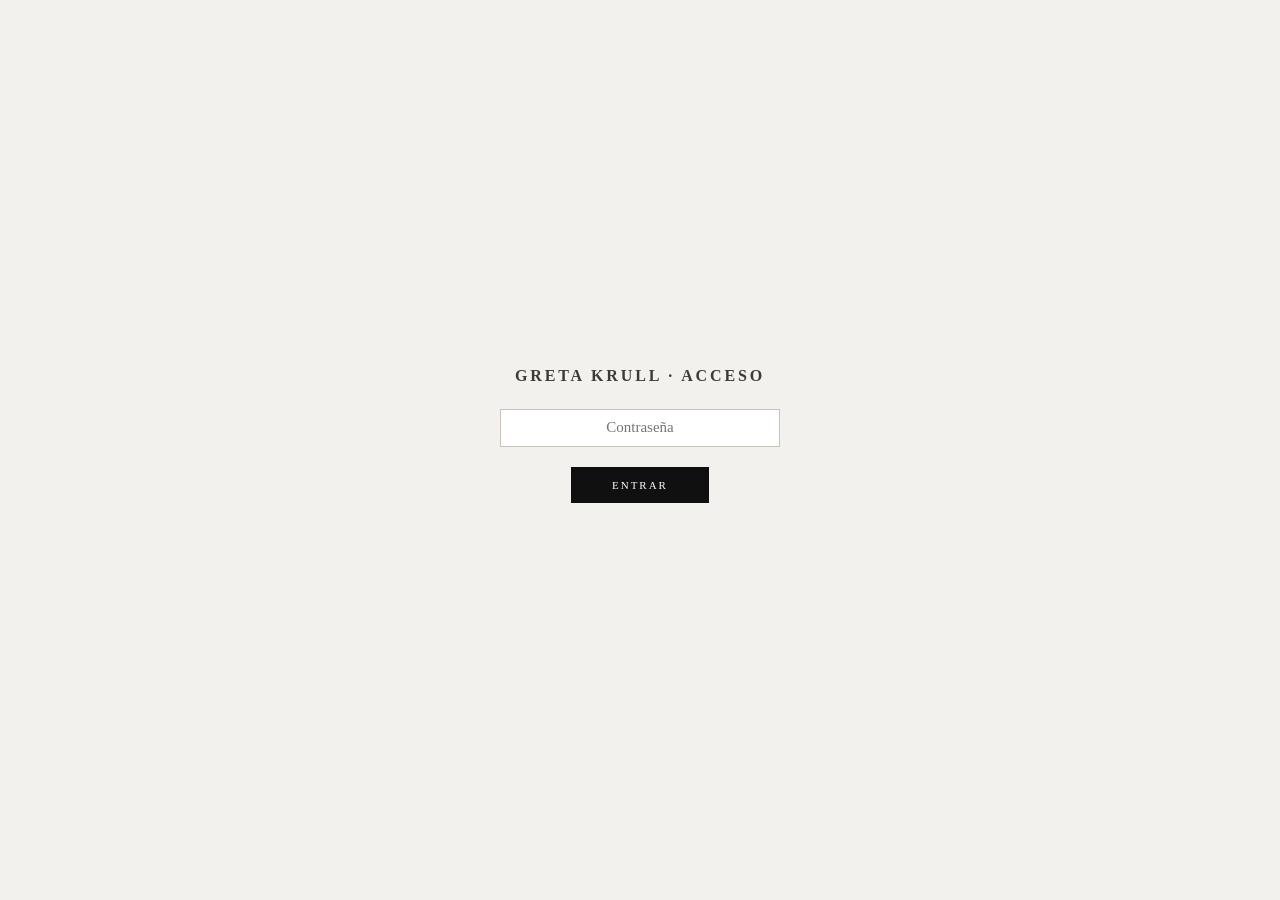
==== commit cb96d364: "GK.Admin: token fijo, vista previa en tiempo real y ayudas contextuales - Login simplificado: solo c" ====
--- a/gk-admin/index.html
+++ b/gk-admin/index.html
@@ -22,7 +22,7 @@
 .login-error{font-size:12px;color:var(--accent);min-height:1.2em;text-align:center}
 
 /* ── APP ── */
-#app{display:none;max-width:820px;margin:0 auto;padding:3rem 2rem 6rem}
+#app{display:none;max-width:1240px;margin:0 auto;padding:3rem 2rem 6rem}
 
 /* ── HEADER ── */
 .header-top{border-bottom:3px solid var(--accent);padding-bottom:1rem;margin-bottom:2.5rem;display:flex;justify-content:space-between;align-items:baseline}
@@ -41,6 +41,30 @@
 .tab.active{color:var(--accent);border-bottom-color:var(--accent)}
 .tab-panel{display:none}
 .tab-panel.active{display:block}
+
+/* ── TWO-COLUMN LAYOUT ── */
+.admin-cols{display:grid;grid-template-columns:1fr 340px;gap:3rem;align-items:start}
+.admin-form-col{min-width:0}
+.preview-col{position:sticky;top:2rem}
+.preview-panel-title{font-size:10px;letter-spacing:.2em;text-transform:uppercase;color:var(--ink-mid);padding-bottom:.6rem;border-bottom:1px solid var(--ink-faint);margin-bottom:1.25rem}
+.prev-empty{font-size:13px;color:var(--ink-faint);font-style:italic;text-align:center;padding:3rem 1rem;border:1px dashed var(--ink-faint)}
+/* preview card */
+.prev-card{border:1px solid var(--ink-faint);background:var(--page);overflow:hidden}
+.prev-card-cover{width:100%;height:180px;background:#eeeae0;display:flex;align-items:center;justify-content:center;overflow:hidden;color:#bbb;font-size:11px;letter-spacing:.08em}
+.prev-card-cover img{width:100%;height:100%;object-fit:cover;display:block}
+.prev-card-body{padding:.9rem 1rem 1rem}
+.prev-card-num{font-size:10px;letter-spacing:.12em;text-transform:uppercase;color:var(--ink-mid);margin-bottom:.3rem}
+.prev-card-title{font-size:15px;margin-bottom:.2rem;line-height:1.3}
+.prev-card-author{font-size:12px;color:var(--ink-mid);margin-bottom:.55rem}
+.prev-card-short{font-size:12px;color:var(--ink-mid);line-height:1.6;margin-bottom:.4rem}
+.prev-card-catalog{font-size:12px;color:var(--ink-mid);line-height:1.6;padding-top:.4rem;border-top:1px solid #eee;margin-bottom:.4rem}
+.prev-card-quote{font-size:12px;color:var(--ink-mid);font-style:italic;line-height:1.6;margin-bottom:.5rem}
+.prev-card-tag{display:inline-block;font-size:10px;letter-spacing:.1em;text-transform:uppercase;padding:.2rem .5rem;background:var(--accent);color:#fff}
+.prev-card-tag.upcoming{background:transparent;color:var(--ink-mid);border:1px solid var(--ink-faint);font-style:italic;letter-spacing:0;text-transform:none}
+.prev-note{font-size:11px;color:var(--ink-faint);font-style:italic;margin-top:.75rem;line-height:1.5}
+/* word counter */
+.word-count{font-size:11px;color:var(--ink-mid);text-align:right;margin-top:.2rem}
+.word-count.over{color:var(--accent);font-weight:bold}
 
 /* ── MODE TOGGLE ── */
 .mode-toggle{display:flex;gap:.5rem;margin-bottom:2rem}
@@ -91,7 +115,9 @@
 .img-file-btn:hover{border-color:var(--ink);color:var(--ink)}
 .img-preview-row{display:none;align-items:center;gap:1rem;margin-top:.25rem}
 .img-preview{width:72px;height:72px;object-fit:cover;border:1px solid var(--ink-faint);flex-shrink:0}
-.img-preview-name{font-size:12px;color:var(--ink-mid);font-style:italic;word-break:break-all}
+.img-preview-name{font-size:12px;color:var(--ink-mid);font-style:italic;word-break:break-all;flex:1}
+.img-remove-btn{font-family:Georgia,serif;font-size:11px;letter-spacing:.1em;text-transform:uppercase;background:none;border:1px solid var(--ink-faint);color:var(--ink-mid);padding:.25rem .6rem;cursor:pointer;white-space:nowrap;flex-shrink:0;transition:border-color .15s,color .15s}
+.img-remove-btn:hover{border-color:var(--accent);color:var(--accent)}
 .img-warning{display:none;font-size:12px;color:var(--accent);background:#fdf5f5;border:1px solid #f0cccc;padding:.5rem .75rem;line-height:1.6}
 .img-warning a{color:var(--accent);text-decoration:underline}
 .img-name-hint{font-size:12px;color:var(--ink-mid);background:#f8f6f2;border-left:2px solid var(--ink-faint);padding:.45rem .7rem;line-height:1.65}
@@ -117,6 +143,7 @@
 .publish-status.success{color:var(--green)}
 .publish-status.error{color:var(--accent)}
 
+@media(max-width:960px){.admin-cols{grid-template-columns:1fr}.preview-col{position:static;margin-top:2rem}}
 @media(max-width:620px){.row,.row3{grid-template-columns:1fr}}
 </style>
 </head>
@@ -125,9 +152,6 @@
 <div id="login">
   <h1>Greta Krull · Acceso</h1>
   <input type="password" id="pwd" placeholder="Contraseña" onkeydown="if(event.key==='Enter')checkPwd()">
-  <div id="token-row">
-    <input type="password" id="gh-token" placeholder="Token de GitHub" onkeydown="if(event.key==='Enter')checkPwd()">
-  </div>
   <button onclick="checkPwd()">Entrar</button>
   <div class="login-error" id="login-error"></div>
 </div>
@@ -147,6 +171,8 @@
 
   <!-- ══ TAB LIBROS ══ -->
   <div id="tab-libro" class="tab-panel active">
+  <div class="admin-cols">
+  <div class="admin-form-col">
 
     <div class="mode-toggle">
       <button class="mode-btn active" onclick="setMode('libro','nuevo',this)">Nuevo libro</button>
@@ -172,21 +198,22 @@
     <div class="row3">
       <div class="field">
         <label>N.º de libro</label>
-        <input type="number" id="l-id" placeholder="5" min="1">
+        <input type="number" id="l-id" placeholder="5" min="1" oninput="updatePreview()">
         <span class="hint" id="l-id-hint"></span>
         <span class="field-error" id="l-id-error">Este número ya existe</span>
       </div>
       <div class="field">
         <label>Año</label>
-        <input type="text" id="l-date" placeholder="2026">
+        <input type="text" id="l-date" placeholder="2026" oninput="updatePreview()">
+        <span class="hint">Solo el año, p. ej. 2026</span>
       </div>
       <div class="field">
         <label>Estado</label>
-        <select id="l-status">
+        <select id="l-status" onchange="updatePreview()">
           <option value="">— Elegir —</option>
-          <option value="upcoming">En preparación</option>
-          <option value="available">Disponible</option>
-          <option value="announced">Solo anunciado</option>
+          <option value="upcoming">En preparación — aparece en el catálogo, aún no disponible</option>
+          <option value="available">Disponible — se puede solicitar</option>
+          <option value="announced">Solo anunciado — sin ficha completa todavía</option>
         </select>
         <span class="field-error" id="l-status-error">Selecciona un estado</span>
       </div>
@@ -194,42 +221,46 @@
 
     <div class="field">
       <label>Título</label>
-      <input type="text" id="l-title">
+      <input type="text" id="l-title" oninput="updatePreview()">
       <span class="field-error" id="l-title-error">El título es obligatorio</span>
     </div>
 
     <div class="row">
       <div class="field">
         <label>Nombre del autor</label>
-        <input type="text" id="l-author1-name">
+        <input type="text" id="l-author1-name" oninput="updatePreview()">
         <span class="field-error" id="l-author-error">El autor es obligatorio</span>
       </div>
       <div class="field">
         <label>Rol <em>— Ensayo / Poesía / Traducción</em></label>
-        <input type="text" id="l-author1-role">
+        <input type="text" id="l-author1-role" placeholder="Poesía" oninput="updatePreview()">
+        <span class="hint">Ej: Poesía, Ensayo, Traducción del francés</span>
       </div>
     </div>
 
     <div class="row">
       <div class="field">
         <label>Segundo autor <em>— si aplica</em></label>
-        <input type="text" id="l-author2-name">
+        <input type="text" id="l-author2-name" oninput="updatePreview()">
       </div>
       <div class="field">
         <label>Rol del segundo autor</label>
-        <input type="text" id="l-author2-role">
+        <input type="text" id="l-author2-role" placeholder="Traducción" oninput="updatePreview()">
       </div>
     </div>
 
     <div class="field">
       <label>Descripción corta <em>— cuadrícula de inicio, máx. 15 palabras</em></label>
-      <input type="text" id="l-desc-short">
+      <input type="text" id="l-desc-short" oninput="updateWordCount()">
+      <div id="desc-short-count" class="word-count"></div>
+      <span class="hint">Aparece en la cuadrícula de la página de inicio. Breve y directa.</span>
       <span class="field-error" id="l-desc-short-error">La descripción corta es obligatoria</span>
     </div>
 
     <div class="field">
       <label>Descripción catálogo <em>— 2-4 frases</em></label>
-      <textarea id="l-desc-catalog"></textarea>
+      <textarea id="l-desc-catalog" oninput="updatePreview()"></textarea>
+      <span class="hint">Aparece en la ficha completa del catálogo. Describe el libro con claridad.</span>
       <span class="field-error" id="l-desc-catalog-error">La descripción de catálogo es obligatoria</span>
     </div>
 
@@ -241,6 +272,7 @@
       <div id="l-cover-preview-row" class="img-preview-row">
         <img id="l-cover-preview" class="img-preview" src="" alt="">
         <span id="l-cover-preview-name" class="img-preview-name"></span>
+        <button type="button" class="img-remove-btn" onclick="removeImage('l')">× Quitar</button>
       </div>
       <div id="l-cover-warning" class="img-warning">
         El archivo supera 2MB — las imágenes grandes ralentizan la web. Comprímelo antes de subir:
@@ -259,28 +291,19 @@
 
     <div class="field">
       <label>Subtítulo</label>
-      <input type="text" id="l-subtitle">
-    </div>
-
-    <div class="row">
-      <div class="field">
-        <label>Tirada total</label>
-        <input type="number" id="l-copies-total" placeholder="100" min="1">
-      </div>
-      <div class="field">
-        <label>Ejemplares disponibles</label>
-        <input type="number" id="l-copies-remaining" min="0">
-      </div>
+      <input type="text" id="l-subtitle" placeholder="Cartas a Artaud (1949-1960)" oninput="updatePreview()">
     </div>
 
     <div class="field">
       <label>Cita destacada</label>
-      <input type="text" id="l-quote" placeholder="«Una frase memorable»">
+      <input type="text" id="l-quote" placeholder="«Una frase memorable del libro»" oninput="updatePreview()">
+      <span class="hint">Aparece en la ficha del catálogo, en cursiva. Opcional pero recomendable.</span>
     </div>
 
     <div class="field">
       <label>Enlace de compra</label>
       <input type="text" id="l-purchase-url" placeholder="https://...">
+      <span class="hint">URL completa con https://. Solo cuando el libro esté disponible.</span>
     </div>
     <div class="row">
       <div class="field">
@@ -297,7 +320,18 @@
       <button class="publish" id="btn-libro" onclick="publishBook()">Publicar en la web</button>
       <span class="publish-status" id="status-libro"></span>
     </div>
+
+  </div><!-- /.admin-form-col -->
+
+  <div class="preview-col">
+    <div class="preview-panel-title">Vista previa en tiempo real</div>
+    <div id="libro-preview">
+      <div class="prev-empty">Rellena los campos de la izquierda para ver cómo quedará el libro</div>
+    </div>
   </div>
+
+  </div><!-- /.admin-cols -->
+  </div><!-- /#tab-libro -->
 
   <!-- ══ TAB ARCHIVO ══ -->
   <div id="tab-archivo" class="tab-panel">
@@ -323,15 +357,16 @@
         <label>Tipo de entrada</label>
         <select id="a-tipo" onchange="updateArchivoFields()">
           <option value="">— Elegir —</option>
-          <option value="foto">Foto</option>
-          <option value="video">Vídeo</option>
-          <option value="mixto">Mixto (foto + vídeo)</option>
+          <option value="foto">Foto — imagen + texto</option>
+          <option value="video">Vídeo — vídeo de YouTube + texto</option>
+          <option value="mixto">Mixto — foto + vídeo + texto</option>
         </select>
         <span class="field-error" id="a-tipo-error">Selecciona un tipo</span>
       </div>
       <div class="field">
         <label>Libro relacionado <em>— número</em></label>
         <input type="number" id="a-cuaderno" placeholder="1" min="1">
+        <span class="hint">El número de cuaderno al que pertenece esta entrada</span>
         <span class="field-error" id="a-cuaderno-error">El libro relacionado es obligatorio</span>
       </div>
     </div>
@@ -339,12 +374,14 @@
     <div class="row">
       <div class="field">
         <label>Fecha</label>
-        <input type="text" id="a-fecha" placeholder="Junio 2026">
+        <input type="text" id="a-fecha" placeholder="Mayo 2026">
+        <span class="hint">Ej: Mayo 2026 o 12 de mayo de 2026</span>
         <span class="field-error" id="a-fecha-error">La fecha es obligatoria</span>
       </div>
       <div class="field">
         <label>Etiqueta <em>— texto pequeño sobre el título</em></label>
         <input type="text" id="a-etiqueta" placeholder="Fotografía · N.º 1">
+        <span class="hint">Ej: Fotografía · N.º 1, Reseña, Evento</span>
       </div>
     </div>
 
@@ -357,6 +394,7 @@
     <div class="field">
       <label>Texto</label>
       <textarea id="a-texto" placeholder="Texto que aparece al abrir la entrada."></textarea>
+      <span class="hint">Escribe el texto completo de la entrada. Puede ser un párrafo o varios.</span>
       <span class="field-error" id="a-texto-error">El texto es obligatorio</span>
     </div>
 
@@ -369,6 +407,7 @@
         <div id="a-imagen-preview-row" class="img-preview-row">
           <img id="a-imagen-preview" class="img-preview" src="" alt="">
           <span id="a-imagen-preview-name" class="img-preview-name"></span>
+          <button type="button" class="img-remove-btn" onclick="removeImage('a')">× Quitar</button>
         </div>
         <div id="a-imagen-warning" class="img-warning">
           El archivo supera 2MB — las imágenes grandes ralentizan la web. Comprímelo antes de subir:
@@ -385,7 +424,8 @@
       </div>
       <div class="field">
         <label>Descripción de la imagen <em>— accesibilidad</em></label>
-        <input type="text" id="a-imagealt">
+        <input type="text" id="a-imagealt" placeholder="Retrato de Jacques Prevel, París, 1948">
+        <span class="hint">Describe brevemente qué muestra la imagen. Importante para accesibilidad.</span>
       </div>
     </div>
 
@@ -394,7 +434,7 @@
       <div class="field">
         <label>ID del vídeo de YouTube</label>
         <input type="text" id="a-videoid" placeholder="dQw4w9WgXcQ">
-        <span class="hint">La parte después de youtube.com/watch?v= en la URL</span>
+        <span class="hint">La parte después de <em>youtube.com/watch?v=</em> en la URL del vídeo</span>
         <span class="field-error" id="a-video-error">El ID del vídeo es obligatorio para este tipo</span>
       </div>
     </div>
@@ -424,6 +464,7 @@
     <div class="field">
       <label>Enlace externo</label>
       <input type="text" id="a-enlace" placeholder="https://...">
+      <span class="hint">URL de un artículo, reseña o recurso relacionado con esta entrada.</span>
     </div>
 
     <div class="submit-row">
@@ -434,10 +475,11 @@
 </div>
 
 <script>
-var PASSWORD = 'amapola26';
-var GH_TOKEN = '';
-var REPO     = 'asieruxui/Greta-Krull-Ediciones';
-var API      = 'https://api.github.com/repos/' + REPO + '/contents/';
+var PASSWORD       = 'amapola26';
+var GH_TOKEN_FIXED = '';  // ← pegar aquí el token de GitHub (ghp_...)
+var GH_TOKEN       = '';
+var REPO           = 'asieruxui/Greta-Krull-Ediciones';
+var API            = 'https://api.github.com/repos/' + REPO + '/contents/';
 
 var currentBooks    = [];
 var currentArchivo  = [];
@@ -451,46 +493,36 @@
 // ── Auth ──────────────────────────────────────────────────────────────────────
 function iniciarSesion(pwd, token) {
   GH_TOKEN = token;
-  localStorage.setItem('gk_token', token);
-  localStorage.setItem('gk_pwd',   pwd);
+  localStorage.setItem('gk_pwd', pwd);
   document.getElementById('login').style.display = 'none';
   document.getElementById('app').style.display   = 'block';
   loadData();
 }
 
 function cerrarSesion() {
-  localStorage.removeItem('gk_token');
   localStorage.removeItem('gk_pwd');
   GH_TOKEN = '';
   document.getElementById('app').style.display   = 'none';
   document.getElementById('login').style.display = 'flex';
   document.getElementById('pwd').value           = '';
-  document.getElementById('gh-token').value      = '';
-  document.getElementById('token-row').style.display = 'block';
 }
 
 function checkPwd() {
-  var token = document.getElementById('gh-token').value.trim();
-  var pwd   = document.getElementById('pwd').value;
-  if (pwd === PASSWORD && token) {
-    iniciarSesion(pwd, token);
-  } else if (pwd !== PASSWORD) {
+  var pwd = document.getElementById('pwd').value;
+  if (pwd === PASSWORD) {
+    iniciarSesion(pwd, GH_TOKEN_FIXED);
+  } else {
     document.getElementById('login-error').textContent = 'Contraseña incorrecta';
     document.getElementById('pwd').value = '';
     document.getElementById('pwd').focus();
-  } else {
-    document.getElementById('login-error').textContent = 'Introduce el token de GitHub';
-    document.getElementById('gh-token').focus();
   }
 }
 
 // Auto-login si hay sesión guardada
 (function() {
-  var savedPwd   = localStorage.getItem('gk_pwd');
-  var savedToken = localStorage.getItem('gk_token');
-  if (savedPwd === PASSWORD && savedToken) {
-    document.getElementById('token-row').style.display = 'none';
-    iniciarSesion(savedPwd, savedToken);
+  var savedPwd = localStorage.getItem('gk_pwd');
+  if (savedPwd === PASSWORD) {
+    iniciarSesion(savedPwd, GH_TOKEN_FIXED);
   }
 })();
 
@@ -529,7 +561,6 @@
     var reader = new FileReader();
     reader.onload = function(e) {
       var base64 = e.target.result.split(',')[1];
-      // Try to get existing SHA (in case file already exists)
       ghGet('images/' + filename).then(function(existing) {
         return ghPut('images/' + filename, base64, existing.sha || undefined, 'Subir imagen: ' + filename);
       }).then(resolve).catch(reject);
@@ -563,6 +594,7 @@
     document.getElementById(previewImgId).src = e.target.result;
     document.getElementById(previewNmId).textContent = file.name + ' (' + (file.size / 1024).toFixed(0) + ' KB)';
     document.getElementById(previewRowId).style.display = 'flex';
+    if (prefix === 'l') updatePreview();
   };
   reader.readAsDataURL(file);
 }
@@ -576,6 +608,15 @@
   document.getElementById(warningId).style.display     = 'none';
   document.getElementById(currentDivId).style.display  = 'none';
   document.getElementById(currentDivId).textContent    = '';
+}
+
+function removeImage(prefix) {
+  var fileInputId = prefix === 'l' ? 'l-cover-file' : 'a-imagen-file';
+  var nameFieldId = prefix === 'l' ? 'l-cover'      : 'a-imagen';
+  document.getElementById(fileInputId).value = '';
+  document.getElementById(nameFieldId).value = '';
+  clearFileSelect(prefix);
+  if (prefix === 'l') updatePreview();
 }
 
 // ── Load data ─────────────────────────────────────────────────────────────────
@@ -633,7 +674,7 @@
 
     setStatus('', '');
   }).catch(function() {
-    setStatus('Error al conectar con GitHub. Comprueba el token.', 'error');
+    setStatus('Error al conectar con GitHub. Comprueba el token configurado en el panel.', 'error');
   });
 }
 
@@ -699,7 +740,7 @@
 function clearForm(tab) {
   if (tab === 'libro') {
     ['l-id','l-date','l-title','l-author1-name','l-author1-role','l-author2-name','l-author2-role',
-     'l-subtitle','l-desc-short','l-desc-catalog','l-cover','l-copies-total','l-copies-remaining',
+     'l-subtitle','l-desc-short','l-desc-catalog','l-cover',
      'l-quote','l-purchase-url','l-purchase-label','l-purchase-desc'].forEach(function(f){ document.getElementById(f).value = ''; });
     document.getElementById('l-status').value = '';
     document.getElementById('status-libro').textContent = '';
@@ -707,6 +748,8 @@
     document.getElementById('l-cover').value = '';
     clearFileSelect('l');
     document.getElementById('l-cover-file').value = '';
+    document.getElementById('desc-short-count').textContent = '';
+    updatePreview();
   } else {
     ['a-fecha','a-etiqueta','a-titulo','a-texto','a-imagen','a-imagealt',
      'a-videoid','a-tags','a-cuaderno','a-enlace'].forEach(function(f){ document.getElementById(f).value = ''; });
@@ -725,6 +768,63 @@
   var tipo = document.getElementById('a-tipo').value;
   document.getElementById('a-imagen-fields').style.display = tipo === 'video' ? 'none' : '';
   document.getElementById('a-video-fields').style.display  = tipo === 'foto'  ? 'none' : '';
+}
+
+// ── Live preview ──────────────────────────────────────────────────────────────
+function updatePreview() {
+  var title  = v('l-title');
+  var date   = v('l-date');
+  var id     = v('l-id');
+  var status = document.getElementById('l-status').value;
+  var a1name = v('l-author1-name');
+  var a2name = v('l-author2-name');
+  var ds     = v('l-desc-short');
+  var dc     = v('l-desc-catalog');
+  var quote  = v('l-quote');
+
+  var container = document.getElementById('libro-preview');
+  if (!title && !a1name) {
+    container.innerHTML = '<div class="prev-empty">Rellena los campos de la izquierda para ver cómo quedará el libro</div>';
+    return;
+  }
+
+  var coverPreview = document.getElementById('l-cover-preview');
+  var hasCover = coverPreview && coverPreview.src && coverPreview.naturalWidth > 0;
+
+  var byline    = a2name ? (a1name || '—') + ' · ' + a2name : (a1name || '—');
+  var numStr    = id ? 'N.º ' + id : 'N.º —';
+  var dateStr   = date || '—';
+  var statusMap = { available: 'Disponible', upcoming: 'En preparación', announced: 'Solo anunciado' };
+  var statusTxt = statusMap[status] || '—';
+  var tagCls    = status === 'available' ? '' : ' upcoming';
+
+  var coverHtml = hasCover
+    ? '<img src="' + coverPreview.src + '" alt="Portada">'
+    : 'SIN PORTADA';
+
+  container.innerHTML =
+    '<div class="prev-card">' +
+      '<div class="prev-card-cover">' + coverHtml + '</div>' +
+      '<div class="prev-card-body">' +
+        '<div class="prev-card-num">' + numStr + ' · ' + dateStr + '</div>' +
+        '<div class="prev-card-title">' + (title || '—') + '</div>' +
+        '<div class="prev-card-author">' + byline + '</div>' +
+        (ds ? '<div class="prev-card-short">' + ds + '</div>' : '') +
+        (dc ? '<div class="prev-card-catalog">' + dc + '</div>' : '') +
+        (quote ? '<div class="prev-card-quote">«' + quote + '»</div>' : '') +
+        '<div style="margin-top:.6rem"><span class="prev-card-tag' + tagCls + '">' + statusTxt + '</span></div>' +
+      '</div>' +
+    '</div>' +
+    '<div class="prev-note">La portada, tipografía y disposición exactas pueden diferir ligeramente en la web.</div>';
+}
+
+function updateWordCount() {
+  var val   = document.getElementById('l-desc-short').value.trim();
+  var count = val ? val.split(/\s+/).length : 0;
+  var el    = document.getElementById('desc-short-count');
+  el.textContent = count > 0 ? count + ' / 15 palabras' : '';
+  el.className   = 'word-count' + (count > 15 ? ' over' : '');
+  updatePreview();
 }
 
 // ── Populate form for editing ─────────────────────────────────────────────────
@@ -750,12 +850,17 @@
   var lCoverDiv = document.getElementById('l-cover-current');
   if (lCover) { lCoverDiv.textContent = 'Imagen actual: ' + lCover; lCoverDiv.style.display = 'block'; }
   else { lCoverDiv.textContent = ''; lCoverDiv.style.display = 'none'; }
-  document.getElementById('l-copies-total').value     = b.copiesTotal     != null ? b.copiesTotal     : '';
-  document.getElementById('l-copies-remaining').value = b.copiesRemaining != null ? b.copiesRemaining : '';
   document.getElementById('l-quote').value            = b.quote          || '';
   document.getElementById('l-purchase-url').value     = b.purchaseUrl    || '';
   document.getElementById('l-purchase-label').value   = b.purchaseLabel  || '';
   document.getElementById('l-purchase-desc').value    = b.purchaseDesc   || '';
+  // Actualizar contador y preview
+  var ds = b.descShort || '';
+  var count = ds.trim() ? ds.trim().split(/\s+/).length : 0;
+  var wc = document.getElementById('desc-short-count');
+  wc.textContent = count > 0 ? count + ' / 15 palabras' : '';
+  wc.className = 'word-count' + (count > 15 ? ' over' : '');
+  updatePreview();
 }
 
 function loadArchivoForEdit(idx) {
@@ -800,7 +905,8 @@
   if (blockStart === -1) return null;
   var preStart = blockStart, j = blockStart - 1;
   while (j >= 0 && (src[j] === ' ' || src[j] === '\n' || src[j] === '\r' || src[j] === '\t')) j--;
-  if (j >= 0 && src[j] === ',') preStart = j;
+  var hadPrecedingComma = (j >= 0 && src[j] === ',');
+  if (hadPrecedingComma) preStart = j;
   depth = 0;
   var blockEnd = -1;
   for (var k = blockStart; k < src.length; k++) {
@@ -808,11 +914,12 @@
     if (src[k] === '}') { depth--; if (depth === 0) { blockEnd = k + 1; break; } }
   }
   if (blockEnd === -1) return null;
-  return src.substring(0, preStart) + newBlock + src.substring(blockEnd);
+  var insertBlock = hadPrecedingComma ? newBlock : newBlock.replace(/^(\s*),/, '$1');
+  return src.substring(0, preStart) + insertBlock + src.substring(blockEnd);
 }
 
 // ── Build entries ─────────────────────────────────────────────────────────────
-function buildBookEntry(id, date, status, title, a1name, a1role, a2name, a2role, byline, ds, dc, cover, subtitle, ct, cr, quote, purl, plabel, pdesc) {
+function buildBookEntry(id, date, status, title, a1name, a1role, a2name, a2role, byline, ds, dc, cover, subtitle, quote, purl, plabel, pdesc) {
   var authors = '      { name: "' + esc(a1name) + '", role: "' + esc(a1role) + '" }';
   if (a2name) authors += ',\n      { name: "' + esc(a2name) + '", role: "' + esc(a2role) + '" }';
   var tw = title.split(' ');
@@ -833,8 +940,8 @@
 '    collection:  "Cuadernos Poesía y Traducción",\n' +
 '    subtitle:    ' + (subtitle ? '"' + esc(subtitle) + '"' : 'null') + ',\n' +
 '    subtitleSub: null,\n\n' +
-'    copiesTotal:     ' + (ct || '100') + ',\n' +
-'    copiesRemaining: ' + (cr || 'null') + ',\n\n' +
+'    copiesTotal:     100,\n' +
+'    copiesRemaining: null,\n\n' +
 '    quote:    ' + (quote ? '"' + esc(quote) + '"' : 'null') + ',\n' +
 '    synopsis: null,\n' +
 '    contents: null,\n' +
@@ -887,8 +994,6 @@
   var ds      = v('l-desc-short');
   var dc      = v('l-desc-catalog');
   var cover   = v('l-cover');
-  var ct      = v('l-copies-total');
-  var cr      = v('l-copies-remaining');
   var quote   = v('l-quote');
   var purl    = v('l-purchase-url');
   var plabel  = v('l-purchase-label');
@@ -909,7 +1014,7 @@
   if (!ok) return;
 
   var byline = a2name ? a1name + ' · ' + a2name : a1name;
-  var entry  = buildBookEntry(id, date, status, title, a1name, a1role, a2name, a2role, byline, ds, dc, cover, subtitle, ct, cr, quote, purl, plabel, pdesc);
+  var entry  = buildBookEntry(id, date, status, title, a1name, a1role, a2name, a2role, byline, ds, dc, cover, subtitle, quote, purl, plabel, pdesc);
 
   var btn = document.getElementById('btn-libro');
   var st  = document.getElementById('status-libro');
